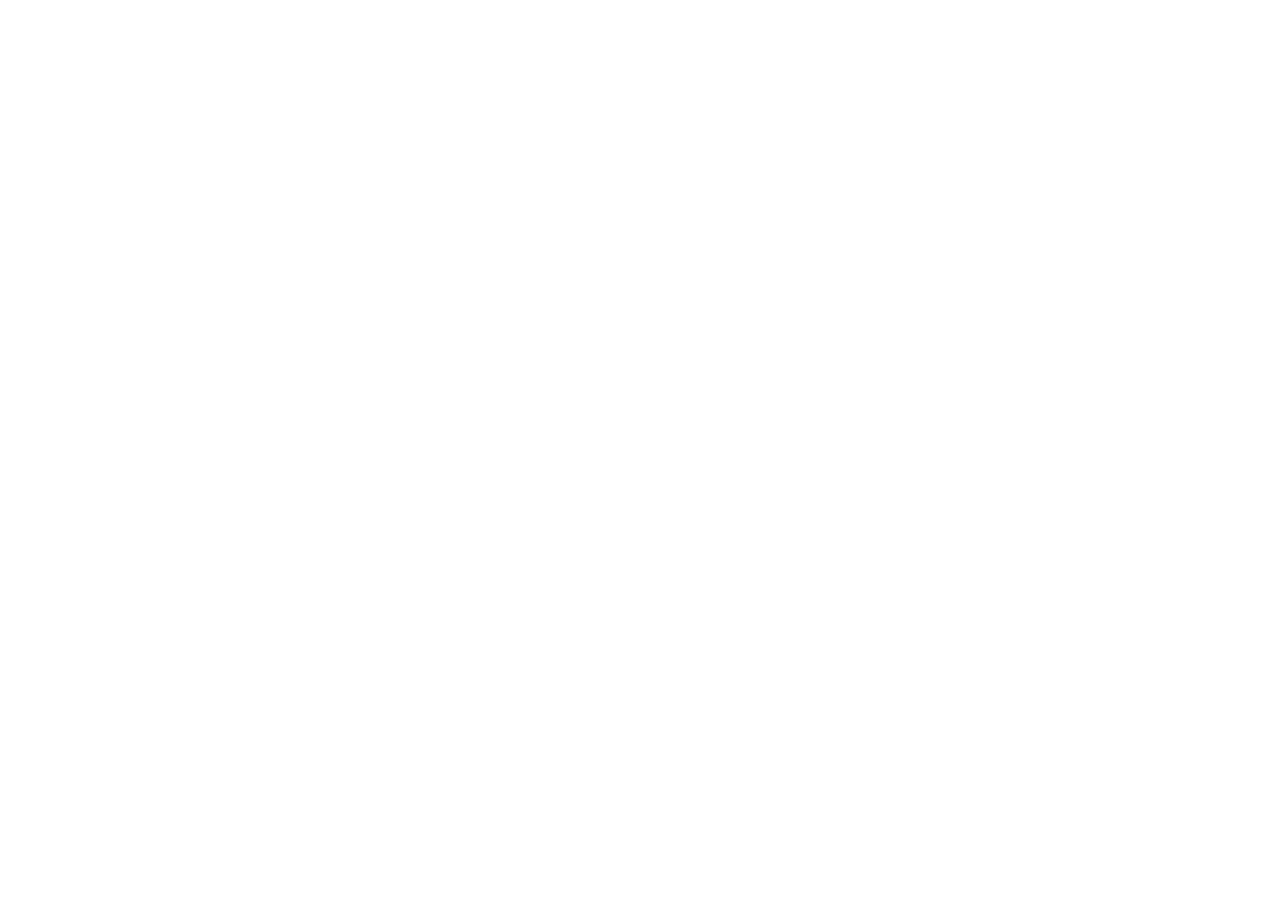
==== lab3/index.html @ ba4ada29 "Initial commit" ====
<!DOCTYPE html>
<html>
<head>
	<title>Lab X - Subject/Topic</title>
	<link rel="stylesheet" type="text/css" href="../css/site.css">
	<link rel="stylesheet" type="text/css" href="css/lab.css">
</head>
<body>

</body>
</html>
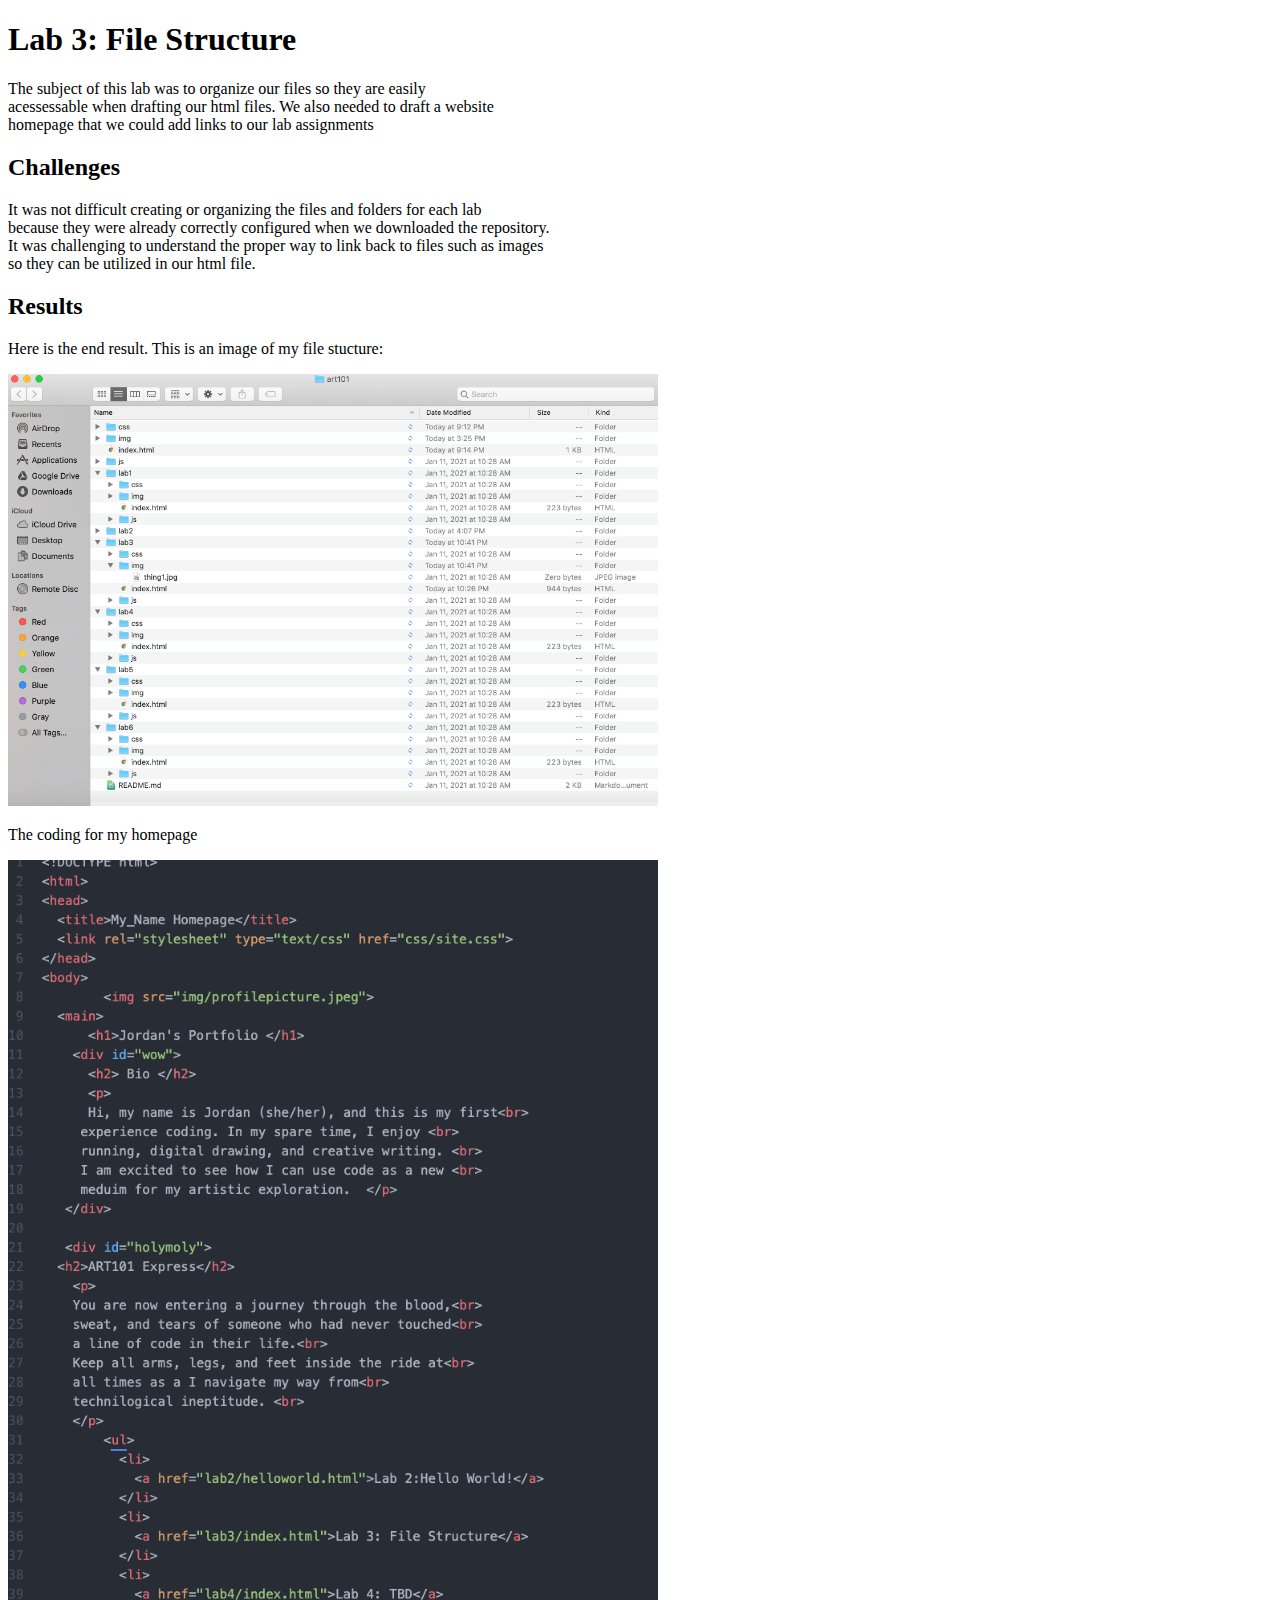
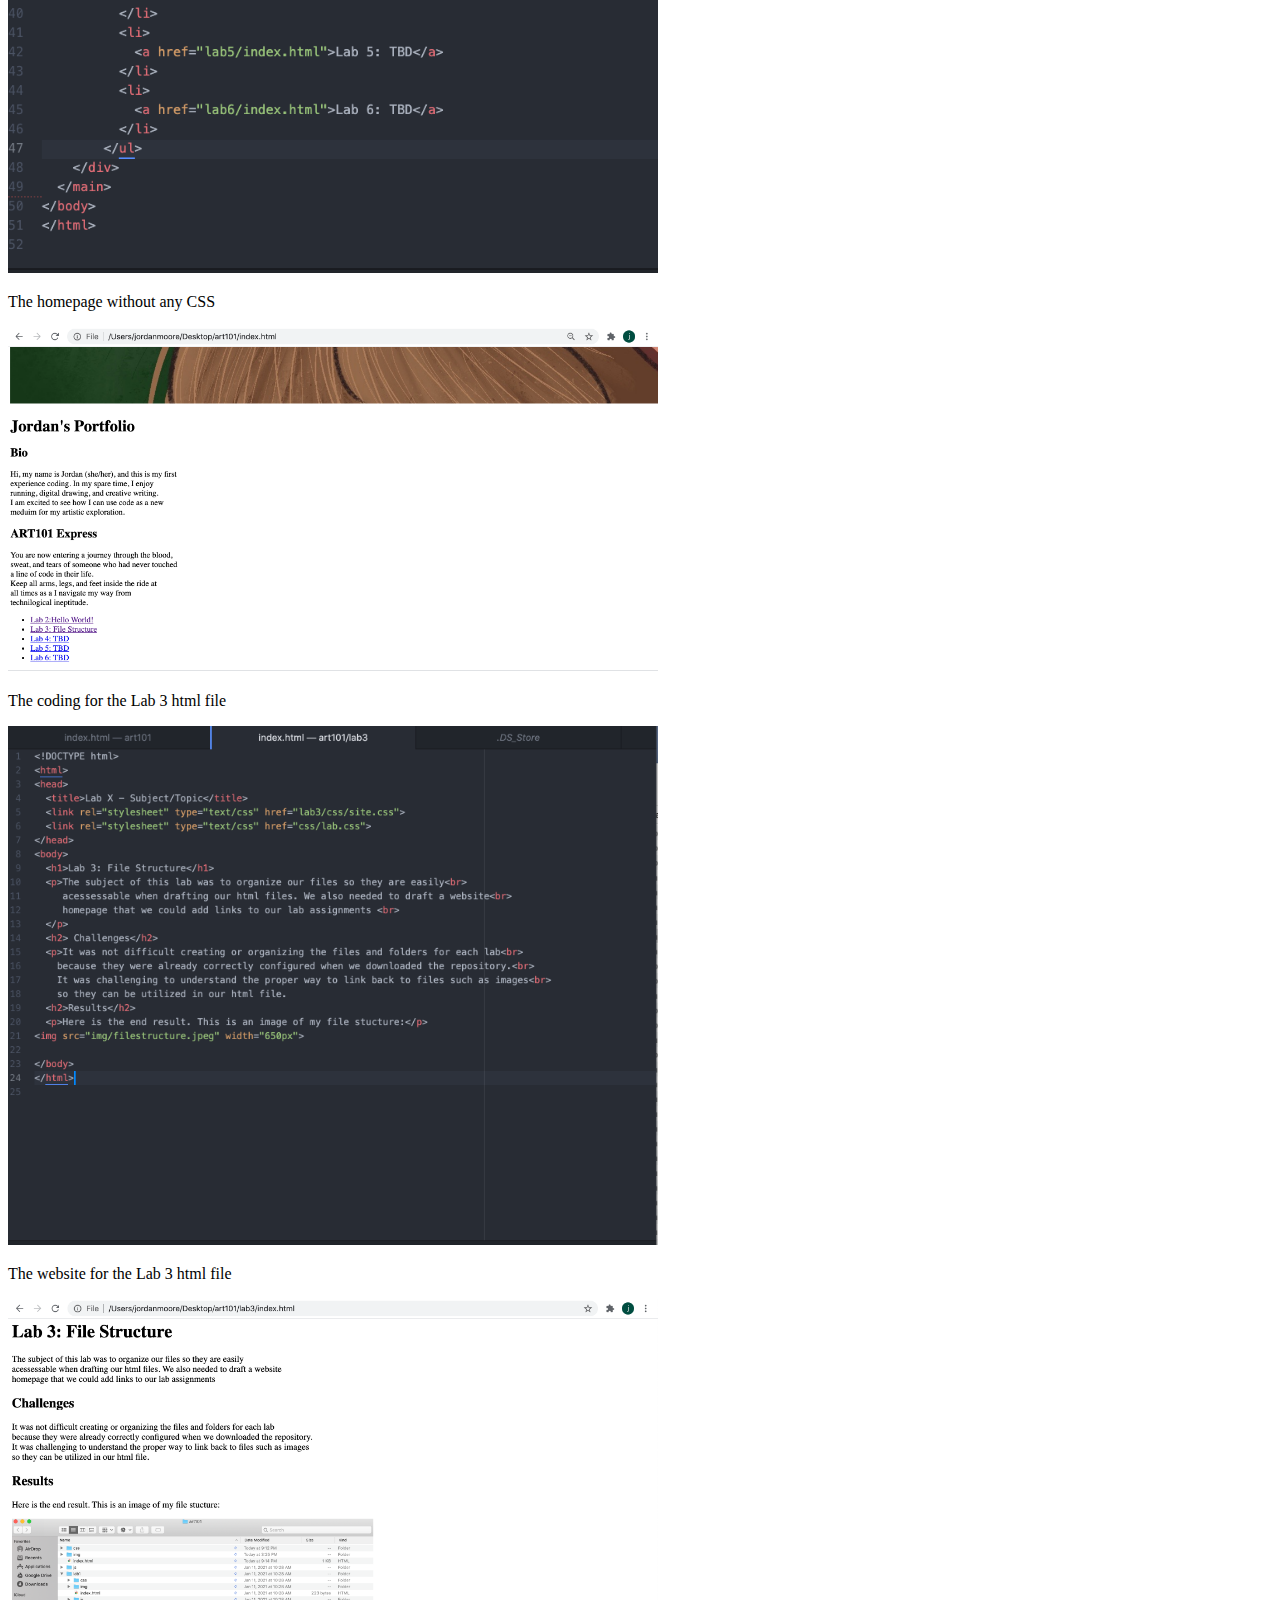
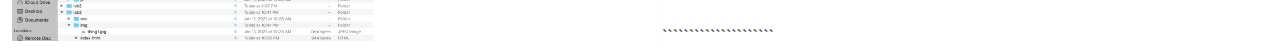
==== commit 2882baa8: "Lab3/homepage" ====
--- a/lab3/index.html
+++ b/lab3/index.html
@@ -2,10 +2,31 @@
 <html>
 <head>
 	<title>Lab X - Subject/Topic</title>
-	<link rel="stylesheet" type="text/css" href="../css/site.css">
+	<link rel="stylesheet" type="text/css" href="lab3/css/site.css">
 	<link rel="stylesheet" type="text/css" href="css/lab.css">
 </head>
 <body>
-
+	<h1>Lab 3: File Structure</h1>
+	<p>The subject of this lab was to organize our files so they are easily<br>
+		 acessessable when drafting our html files. We also needed to draft a website<br>
+		 homepage that we could add links to our lab assignments <br>
+	</p>
+	<h2> Challenges</h2>
+	<p>It was not difficult creating or organizing the files and folders for each lab<br>
+		because they were already correctly configured when we downloaded the repository.<br>
+		It was challenging to understand the proper way to link back to files such as images<br>
+		so they can be utilized in our html file.
+	<h2>Results</h2>
+	<p>Here is the end result. This is an image of my file stucture:</p>
+<img src="img/filestructure.jpeg" width="650px">
+<p>The coding for my homepage</p>
+<img src="img/codeforhome.jpeg" width="650px">
+<p>The homepage without any CSS</p>
+<img src="img/homepagenocss.jpeg" width="650px">
+<p>The coding for the Lab 3 html file</p>
+<img src="img/codeforlab3.jpeg" width="650px">
+<p>The website for the Lab 3 html file</p>
+<img src="img/lab3website.jpeg" width="650px">
 </body>
-</html>+</html>
+`````````````````````
